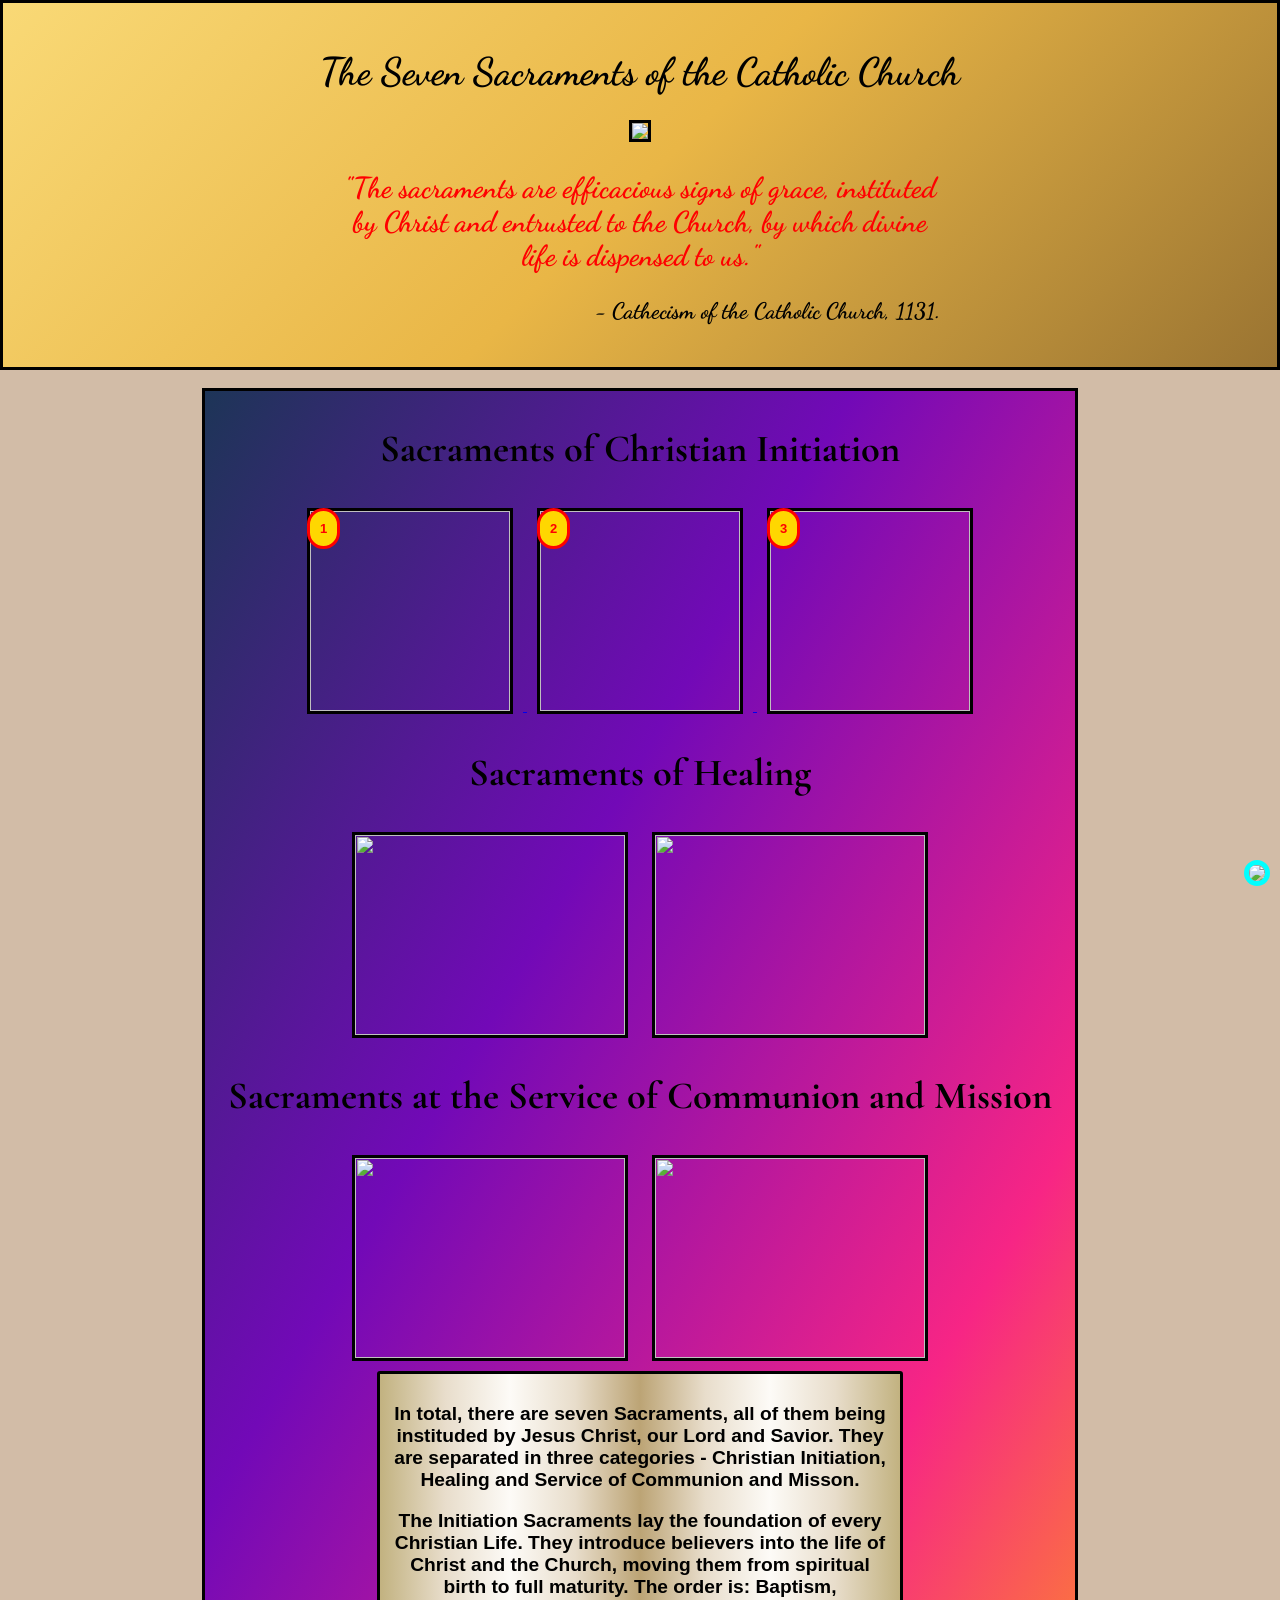
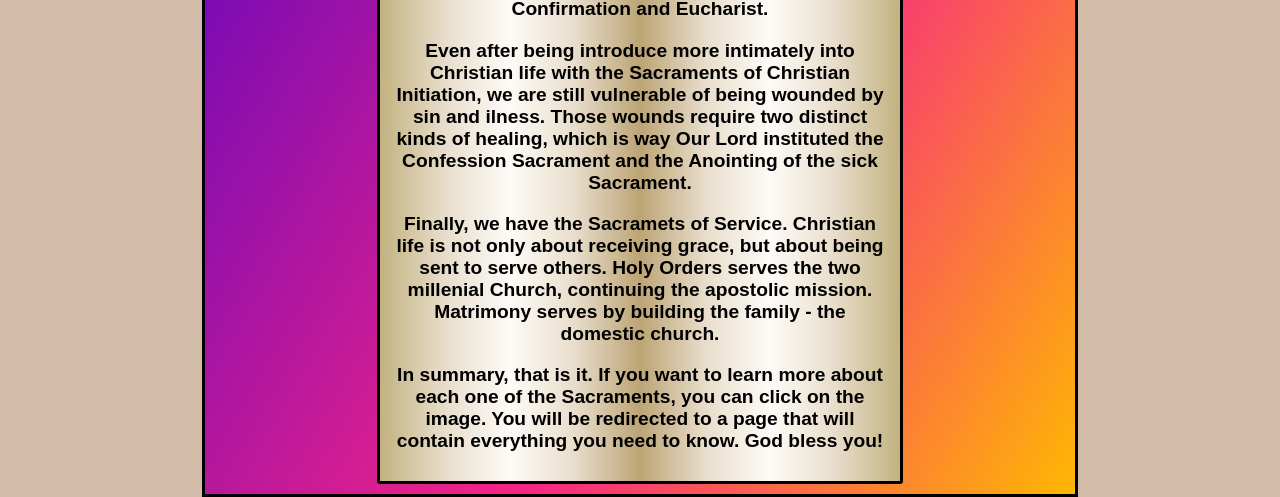
==== index.html @ 67269768 "Rename 3 - CatholicSacraments.html to index.html" ====
<!DOCTYPE html>

<html lang="en">

<head>
    
    <!--Title + Icon + CSS + Metatags-->

    <title>Catholic Sacraments</title>
    <link rel="icon" type="image/png" href="Sacraments/VaticanIcon.png">
    <link rel="stylesheet" href="catholic.css">
    <link href="https://fonts.googleapis.com/css2?family=Dancing+Script:wght@400..700&display=swap" rel="stylesheet">
    <link href="https://fonts.googleapis.com/css2?family=Cormorant+Garamond:ital,wght@0,300..700;1,300..700&display=swap" rel="stylesheet">
    
    <meta charset="UTF-8">
    <meta name="Author" content="Carlos Henryque">
    <meta name="Description" content="This website will address all the 7 Sacraments of Catholic Life.">
    <meta name="Keywords" content="Christ, Sacraments, Grace.">

</head>

<body style="margin: 0 auto; background-color: #d2bca7;">

    <!--Header of the page-->

    <div class="Header">

        <h1>The Seven Sacraments of the Catholic Church</h1>
        <img src="Sacraments/VaticanFlag.jpg">
        <br>

        <div class="Cathecism">
            <h2>"The sacraments are efficacious signs of grace, instituted by Christ and entrusted to the Church, by which divine life is dispensed to us."</h3>
            <h3>- Cathecism of the Catholic Church, 1131.  </h2>
        </div>
    </div>
    <br>

    <!--Sacraments of Christian Initiation-->

    <div class="SacramentsInit">
        <h1>Sacraments of Christian Initiation</h1>

        <!--Baptism-->
    
    <a href="/CodingHTML/SacramentsCode/Baptism.html" target="_blank" title="Click here to learn about Baptism!" class="CardLink">
        <div class="Wrapper">
            <img src="Sacraments/Baptism.jpg" class="Baptism">
            <span class="Badge">1</span>
        </div>
    </a>

        <!--Confirmation-->
        
    <a href="SacramentsCode/Confirmation.html" target="_blank" title="Click here to learn about Confirmation!" class="CardLink">
        <div class="WrapperTwo">
            <img src="Sacraments/Confirmation.jpg" class="Confirmation">
            <span class="BadgeTwo">2</span>
        </div>
    </a>

        <!--Eucharist-->

    <a href="SacramentsCode/Eucharist.html" target="_blank" title="Click here to learn about Eucharist" class="CardLink">
        <div class="WrapperThree">
            <img src="Sacraments/Eucharist.jpg" class="Eucharist">
            <span class="BadgeThree">3</span>
        </div>
    </a>

        <!--Sacraments of Healing-->

        <h1>Sacraments of Healing</h1>

        <!--Confession-->

        <img src="Sacraments/Confession.jpg" class="Confession">

        <!--Anointing of the Sick-->

        <img src="Sacraments/Anointing.jpg" class="Anointing">

        <!--Sacraments at the Service of Communion and Mission-->

        <h1>Sacraments at the Service of Communion and Mission</h1>

        <!--Holy Order-->

        <img src="Sacraments/HolyOrder.jpg" class="HolyOrder">

        <!--Matrimony-->

        <img src="Sacraments/Matrimony.jpg" class="Matrimony">

        <div class="ExplainingSacraments">
            <p>In total, there are seven Sacraments, all of them being instituded by Jesus Christ, our Lord and Savior. They are separated in three categories - Christian Initiation, Healing and Service of Communion and Misson.</p>
            <p>The Initiation Sacraments lay the foundation of every Christian Life. They introduce believers into the life of Christ and the Church, moving them from spiritual birth to full maturity. The order is: Baptism, Confirmation and Eucharist.</p>
            <p>Even after being introduce more intimately into Christian life with the Sacraments of Christian Initiation, we are still vulnerable of being wounded by sin and ilness. Those wounds require two distinct kinds of healing, which is way Our Lord instituted the Confession Sacrament and the Anointing of the sick Sacrament.</p>
            <p>Finally, we have the Sacramets of Service. Christian life is not only about receiving grace, but about being sent to serve others. Holy Orders serves the two millenial Church, continuing the apostolic mission. Matrimony serves by building the family - the domestic church.</p>
            <p>In summary, that is it. If you want to learn more about each one of the Sacraments, you can click on the image. You will be redirected to a page that will contain everything you need to know. God bless you! </p>
        </div>

    </div>

    <!--Luce Button-->

    <a href="#" class="LuceButton">
        <img src="Sacraments/Luce.jpg">
    </a>

</body>

</html>
---- catholic.css ----
.Header{
    text-align: center;
    font-family: "Dancing Script";
    font-size: larger;
    font-weight: bolder;
    background: linear-gradient(135deg, #F9D976, #E9B646, #9A7432);
    padding: 20px;
    border: solid 3px;
}

.Header img{
    height: 300px;
    border: solid 3px;
}

.Cathecism{
    color: red;
    font-weight: bolder;
    margin: 0 auto;
    width: 600px;
}

.Cathecism h3{
    text-align: right;
    color: black;
}

@keyframes sacinit{
    from {
        opacity: 0;
        transform: translateY(20px);
    }
    to {
        opacity: 1;
        transform: translateY(0);
    }
}

.SacramentsInit{
    text-align: center;
    font-family: "Cormorant Garamond";
    font-size: larger;
    font-weight: bolder;
    width: 850px;
    margin: 0 auto;
    border: solid 3px;
    background: linear-gradient(120deg, #1D3557 0%, #7209B7 35%, #F72585 70%, #FFB703 100%);
    padding: 10px;
    animation: sacinit 1s ease-out;
}

.Baptism, .Confirmation, .Eucharist{
    height: 200px;
    width: 200px;
    border: solid 3px black;
    margin: 10px;
    transition: transform 0.3s ease, border-color 0.3s ease;
}

.Wrapper, .WrapperTwo, .WrapperThree{
    position: relative;
    display: inline-block;
}

.Badge, .BadgeTwo, .BadgeThree{
    position: absolute;
    background-color: gold;
    padding: 10px;
    border-radius: 500px;
    border: solid 3px;
    font-family: Arial, Helvetica, sans-serif;
    font-size: small;
    top: 10px;
    left: 10px;
}

.Confession, .Anointing, .HolyOrder, .Matrimony, .BaptismText, .KidBaptized, .ConfirmationText, .HolyBibleTwo, .Templar, .EucharistText, .EucharistConclusion{
    height: 200px;
    width: 270px;
    border: solid 3px;
    margin: 10px;
}

.ExplainingSacraments{
    margin: 0 auto;
    text-align: center;
    font-family: sans-serif;
    width: 500px;
    border: solid 3px;
    padding: 10px;
    background: linear-gradient(90deg, #c2b280, #e8ddcb, #fdfbf7, #e8ddcb, #bca475, #e8ddcb, #fdfbf7, #e8ddcb, #c2b280);
    border-radius: 3px;
} 

.CardLink:hover img{
    transform: translateY(-10px) scale(1.05);
    border-color: red;
}

/*
Luce Button
*/

.LuceButton{
    position: fixed;
    right: 10px;
    bottom: 10px;
}

.LuceButton img{
    width: 100px;
    border-radius: 100px;
    border: solid 5px cyan;
    transition: transform 0.3s ease, border-color 0.3s ease;
}

.LuceButton:hover img{
    transform: scale(1.2);
    box-shadow: 0 0 20px 10px gold;
    border-color: gold;
}

/*Baptism Page*/

.BaptismHeader{
    text-align: center;
    background: linear-gradient(135deg, #001f3f, #003366, #005b96);
    padding: 10px;
    font-family: "Dancing Script";
    font-size: x-large;
    color: white;
}

.BaptismHeader img, .ConfirmationHeader img, .EucharistHeader img{
    height: 300px;
    width: 500px;
    border: solid 3px;
}

.SacramentsVerse{
    margin: 0 auto;
    width: 500px;
}

.SacramentsVerse h2{
    text-align: right;
}

/*
Keyframes to explain the Sacraments
*/

@keyframes fadeIn{
    from { 
        opacity: 0;
        transform: translateY(50px);
    }
    to {
        opacity: 1;
        transform: translateY(0);
    }
}

.ExplainingSacrament{
    text-align: center;
    margin: 0 auto;
    font-family: "Cormorant Garamond";
    font-size: larger;
    width: 600px;
    background: linear-gradient(135deg, #fffdf5, #f4e8c1, #d4b878);
    border: solid 3px #9A7432;
    animation: fadeIn 2s ease-out;
}

.ExplainingSacrament p{
    font-family: sans-serif;
    font-weight: bold;
    padding: 20px;
}

span{
    font-family: sans-serif;
    color: red;
}

.BaptismBody{
    background: linear-gradient(180deg, #fffdf5, #f4e8c1, #d4b878);
    background-attachment: fixed;
    margin: 0 auto;
}

footer{
    border-top: solid 3px;
    font-weight: bold;
}

/*Confirmation Page*/

.ConfirmationHeader{
    text-align: center;
    margin: 0 auto;
    font-family: "Dancing Script";
    font-size: x-large;
    font-weight: bolder;
    background: linear-gradient(135deg, #b71c1c, #e53935, #ff9800);
    padding: 10px;
    color: white;
}

.ConfirmationBody{
    margin: 0 auto;
    background: linear-gradient(180deg, #fffaf5, #ffe6d5, #f5cfb8);
    background-attachment: fixed;
}

/*Eucharist Page*/

.EucharistHeader{
    text-align: center;
    margin: 0 auto;
    font-family: "Dancing Script";
    font-size: x-large;
    font-weight: bolder;
    padding: 10px;
    background: linear-gradient(135deg, #d4af37, #b8860b, #4a0e17);
    color: white;
}

.EucharistBody{
    margin: 0 auto;
    background: linear-gradient(180deg, #fffdf5, #f4e8c1, #e8d5a6);
    background-attachment: fixed;
}

.ExplainingSacrament ul{
    list-style-position: inside;
    display: flex;
    flex-direction: column;
    gap: 15px;
}

.ExplainingSacrament li{
    display: flex;
    align-items: center;
    gap: 10px;
    text-align: left;
    font-family: "Cormorant Garamond";
    font-weight: bold;
}
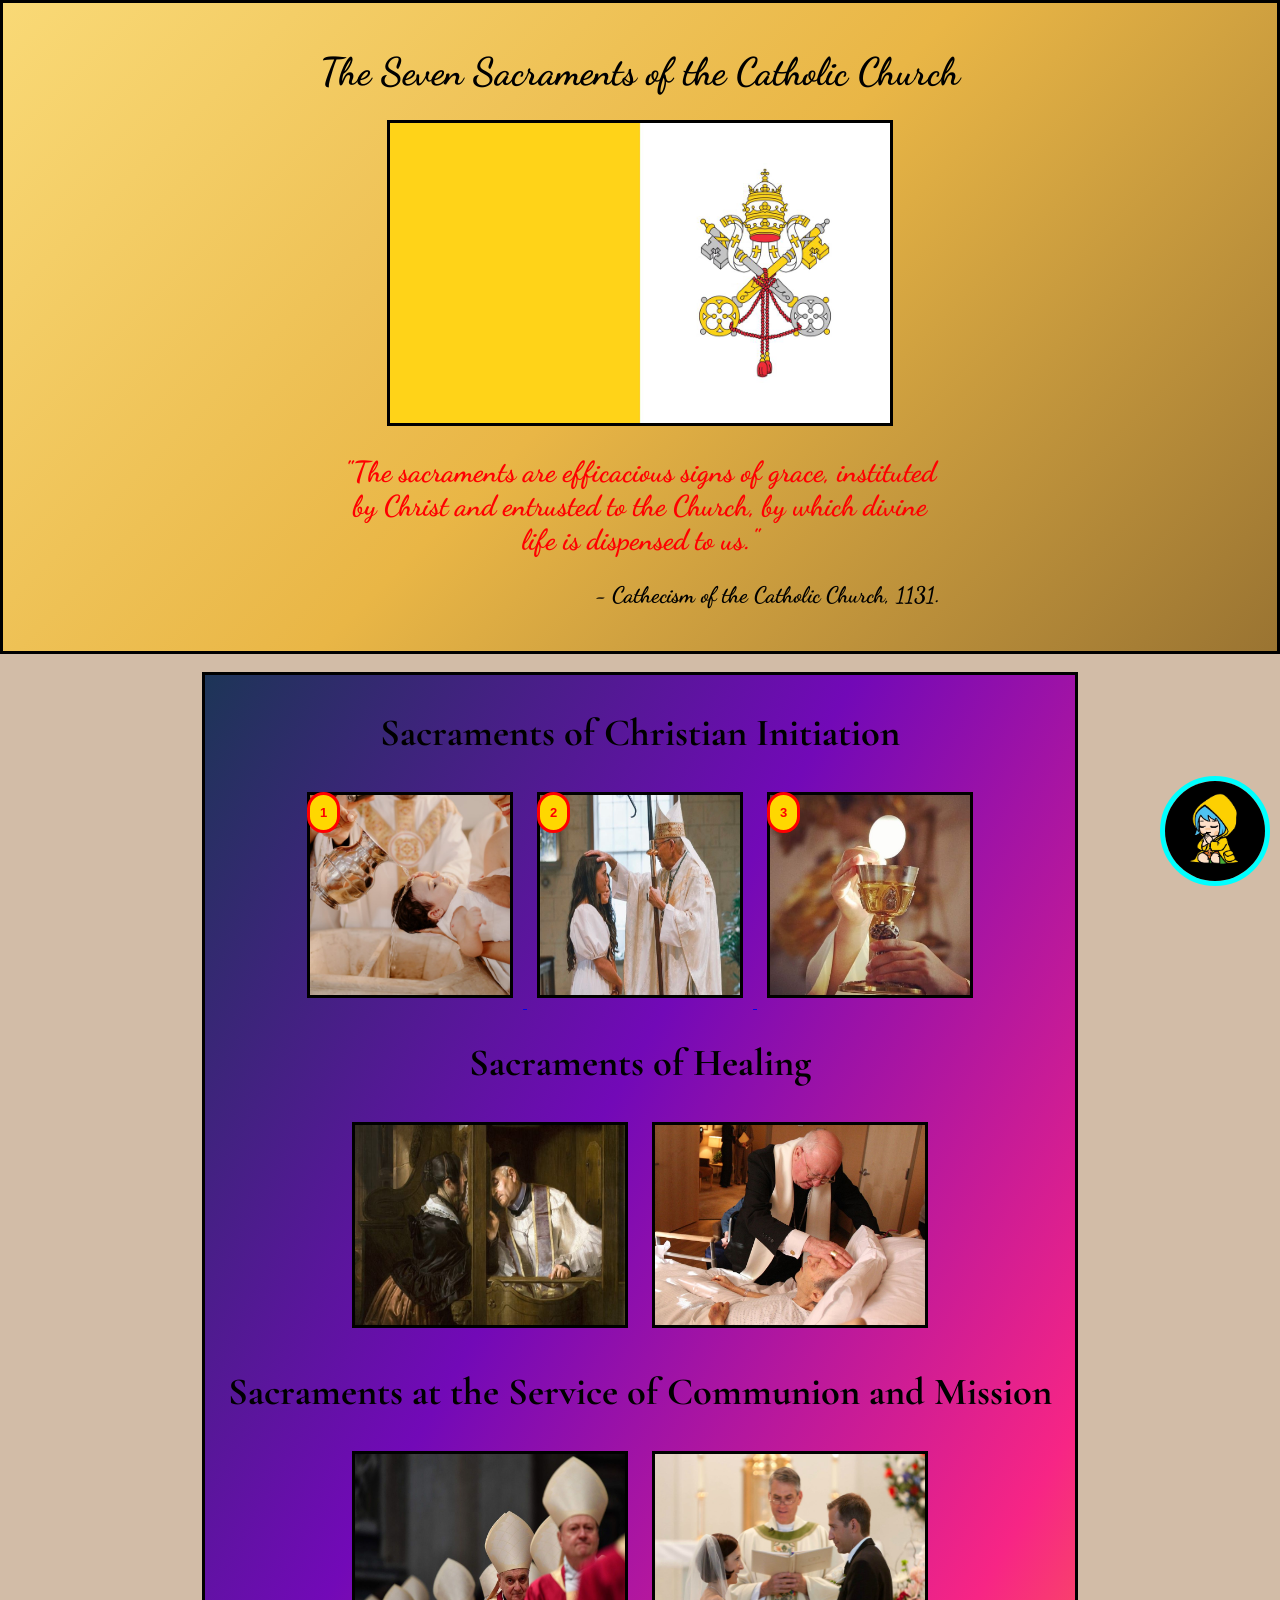
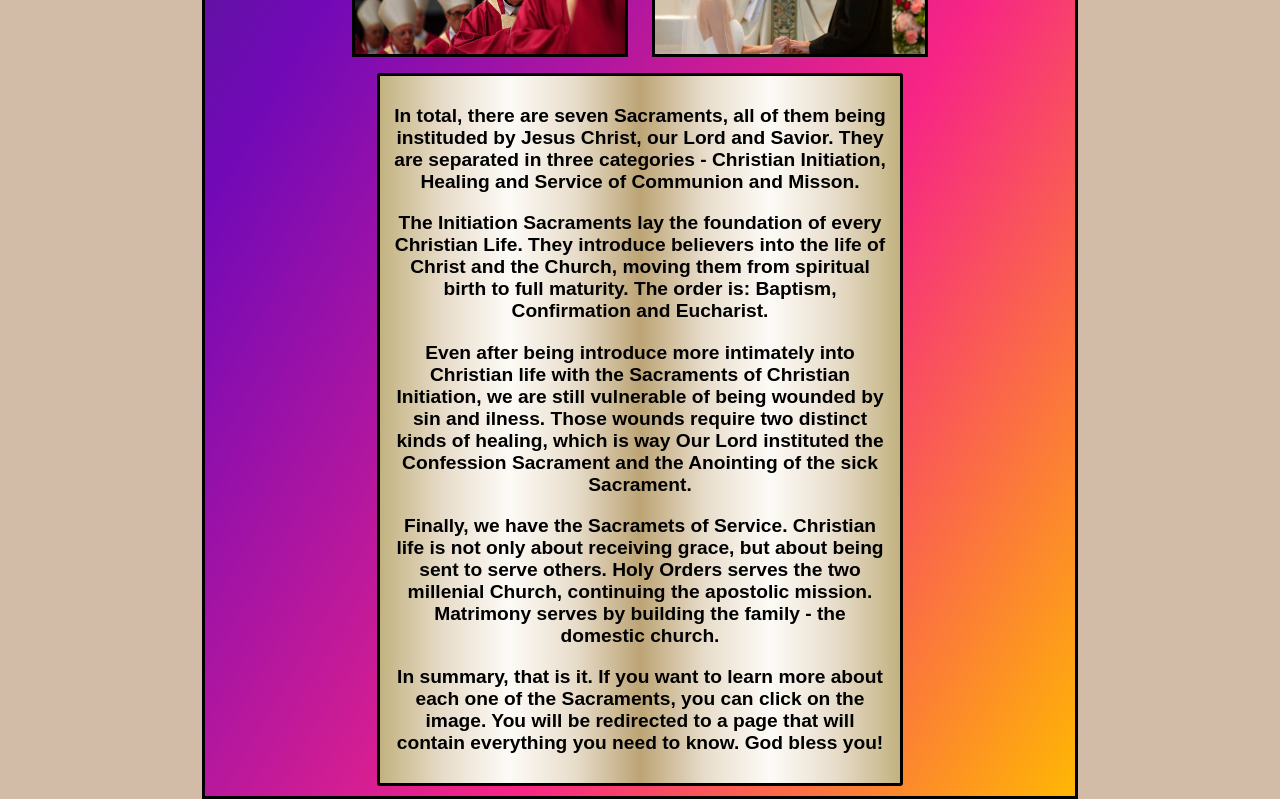
==== commit 7946058b: "Add files via upload" ====
--- a/index.html
+++ b/index.html
@@ -7,7 +7,7 @@
     <!--Title + Icon + CSS + Metatags-->
 
     <title>Catholic Sacraments</title>
-    <link rel="icon" type="image/png" href="Sacraments/VaticanIcon.png">
+    <link rel="icon" type="image/png" href="sacramentos-fotos/VaticanIcon.png">
     <link rel="stylesheet" href="catholic.css">
     <link href="https://fonts.googleapis.com/css2?family=Dancing+Script:wght@400..700&display=swap" rel="stylesheet">
     <link href="https://fonts.googleapis.com/css2?family=Cormorant+Garamond:ital,wght@0,300..700;1,300..700&display=swap" rel="stylesheet">
@@ -26,7 +26,7 @@
     <div class="Header">
 
         <h1>The Seven Sacraments of the Catholic Church</h1>
-        <img src="Sacraments/VaticanFlag.jpg">
+        <img src="sacramentos-fotos/VaticanFlag.jpg">
         <br>
 
         <div class="Cathecism">
@@ -43,27 +43,27 @@
 
         <!--Baptism-->
     
-    <a href="/CodingHTML/SacramentsCode/Baptism.html" target="_blank" title="Click here to learn about Baptism!" class="CardLink">
+    <a href="/CodingHTML/sacramentos-separados/Baptism.html" target="_blank" title="Click here to learn about Baptism!" class="CardLink">
         <div class="Wrapper">
-            <img src="Sacraments/Baptism.jpg" class="Baptism">
+            <img src="sacramentos-fotos/Baptism.jpg" class="Baptism">
             <span class="Badge">1</span>
         </div>
     </a>
 
         <!--Confirmation-->
         
-    <a href="SacramentsCode/Confirmation.html" target="_blank" title="Click here to learn about Confirmation!" class="CardLink">
+    <a href="sacramentos-separados/Confirmation.html" target="_blank" title="Click here to learn about Confirmation!" class="CardLink">
         <div class="WrapperTwo">
-            <img src="Sacraments/Confirmation.jpg" class="Confirmation">
+            <img src="sacramentos-fotos/Confirmation.jpg" class="Confirmation">
             <span class="BadgeTwo">2</span>
         </div>
     </a>
 
         <!--Eucharist-->
 
-    <a href="SacramentsCode/Eucharist.html" target="_blank" title="Click here to learn about Eucharist" class="CardLink">
+    <a href="sacramentos-separados/Eucharist.html" target="_blank" title="Click here to learn about Eucharist" class="CardLink">
         <div class="WrapperThree">
-            <img src="Sacraments/Eucharist.jpg" class="Eucharist">
+            <img src="sacramentos-fotos/Eucharist.jpg" class="Eucharist">
             <span class="BadgeThree">3</span>
         </div>
     </a>
@@ -74,11 +74,11 @@
 
         <!--Confession-->
 
-        <img src="Sacraments/Confession.jpg" class="Confession">
+        <img src="sacramentos-fotos/Confession.jpg" class="Confession">
 
         <!--Anointing of the Sick-->
 
-        <img src="Sacraments/Anointing.jpg" class="Anointing">
+        <img src="sacramentos-fotos/Anointing.jpg" class="Anointing">
 
         <!--Sacraments at the Service of Communion and Mission-->
 
@@ -86,11 +86,11 @@
 
         <!--Holy Order-->
 
-        <img src="Sacraments/HolyOrder.jpg" class="HolyOrder">
+        <img src="sacramentos-fotos/HolyOrder.jpg" class="HolyOrder">
 
         <!--Matrimony-->
 
-        <img src="Sacraments/Matrimony.jpg" class="Matrimony">
+        <img src="sacramentos-fotos/Matrimony.jpg" class="Matrimony">
 
         <div class="ExplainingSacraments">
             <p>In total, there are seven Sacraments, all of them being instituded by Jesus Christ, our Lord and Savior. They are separated in three categories - Christian Initiation, Healing and Service of Communion and Misson.</p>
@@ -105,9 +105,9 @@
     <!--Luce Button-->
 
     <a href="#" class="LuceButton">
-        <img src="Sacraments/Luce.jpg">
+        <img src="sacramentos-fotos/Luce.jpg">
     </a>
 
 </body>
 
-</html>
+</html>
